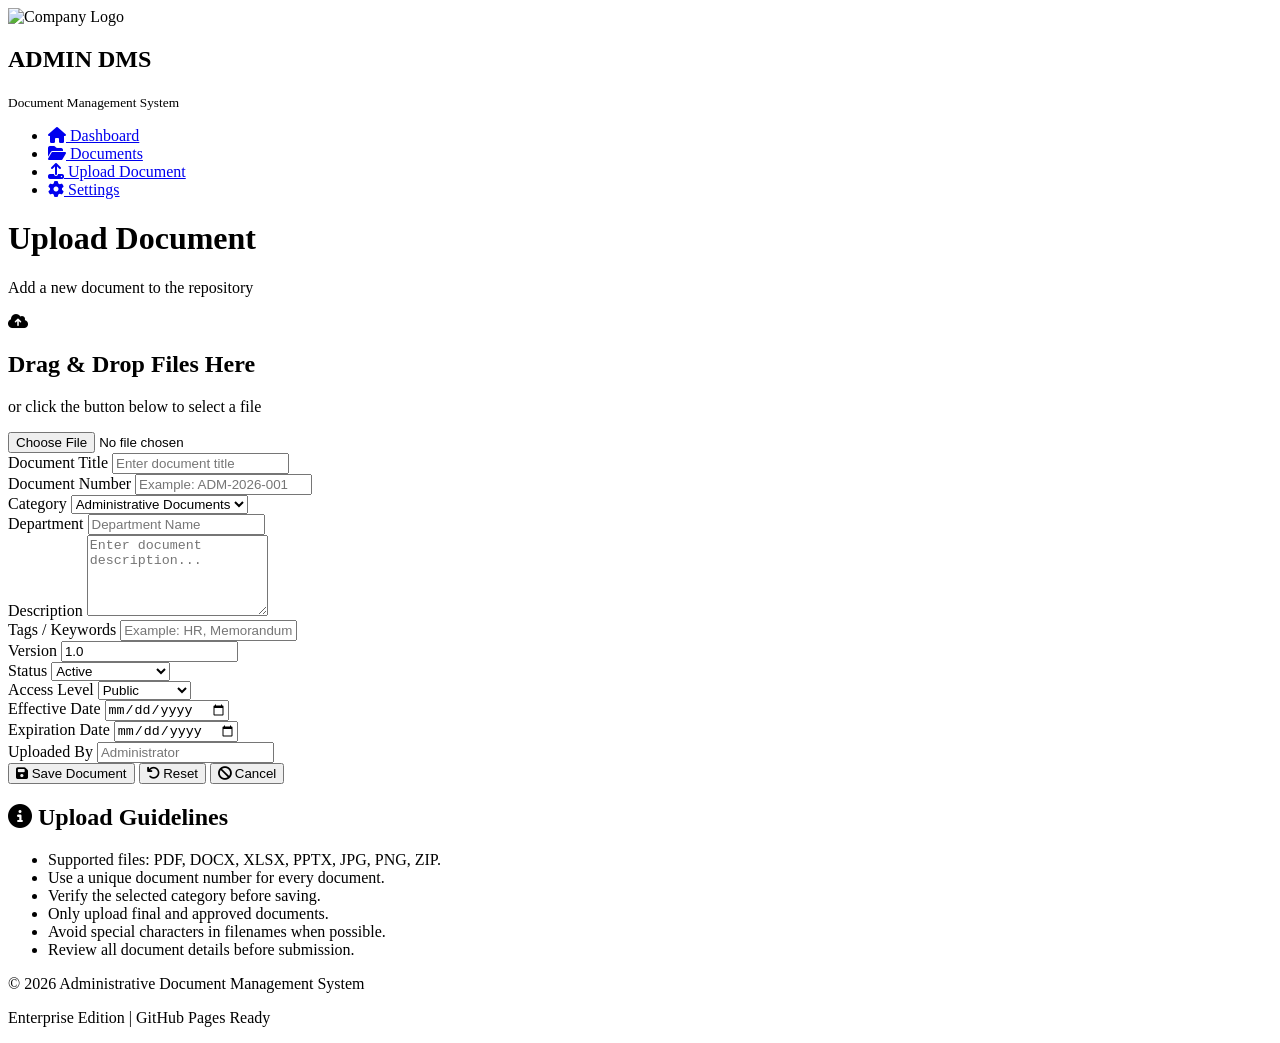
==== upload.html @ 47b6a07b "Create upload.html" ====
<!DOCTYPE html>
<html lang="en">

<head>

    <meta charset="UTF-8">

    <meta name="viewport"
          content="width=device-width, initial-scale=1.0">

    <title>Upload Document | Administrative Document Management System</title>

    <link rel="stylesheet" href="css/style.css">

    <link rel="stylesheet"
          href="https://cdnjs.cloudflare.com/ajax/libs/font-awesome/6.6.0/css/all.min.css">

</head>

<body>

<!-- ========================= -->
<!-- SIDEBAR -->
<!-- ========================= -->

<aside class="sidebar">

    <div class="logo">

        <img src="https://kommodo.ai/i/GoeSn9NxYmtgaJYIguWH"
             alt="Company Logo">

        <div>

            <h2>ADMIN DMS</h2>

            <small>Document Management System</small>

        </div>

    </div>

    <nav>

        <ul>

            <li>
                <a href="index.html">
                    <i class="fa-solid fa-house"></i>
                    Dashboard
                </a>
            </li>

            <li>
                <a href="documents.html">
                    <i class="fa-solid fa-folder-open"></i>
                    Documents
                </a>
            </li>

            <li class="active">
                <a href="upload.html">
                    <i class="fa-solid fa-upload"></i>
                    Upload Document
                </a>
            </li>

            <li>
                <a href="settings.html">
                    <i class="fa-solid fa-gear"></i>
                    Settings
                </a>
            </li>

        </ul>

    </nav>

</aside>

<!-- ========================= -->
<!-- MAIN CONTENT -->
<!-- ========================= -->

<div class="main-content">

<header class="topbar">

    <div>

        <h1>Upload Document</h1>

        <p>Add a new document to the repository</p>

    </div>

</header>

<!-- ========================= -->
<!-- UPLOAD FORM -->
<!-- ========================= -->

<section class="upload-form">

<form>

<div class="upload-box">

    <i class="fa-solid fa-cloud-arrow-up"></i>

    <h2>Drag & Drop Files Here</h2>

    <p>or click the button below to select a file</p>

    <input
        type="file"
        id="documentFile">

</div>

<div class="form-grid">

<div class="form-group">

<label>

Document Title

</label>

<input
type="text"
placeholder="Enter document title">

</div>

<div class="form-group">

<label>

Document Number

</label>

<input
type="text"
placeholder="Example: ADM-2026-001">

</div>

<div class="form-group">

<label>

Category

</label>

<select>

<option>Administrative Documents</option>
<option>Reports</option>
<option>HR & Employee Records</option>
<option>Document Control</option>
<option>Inventory & Office Assets</option>
<option>Meetings</option>
<option>Office Forms</option>
<option>Finance & Procurement</option>
<option>Digital Administration</option>

</select>

</div>

<div class="form-group">

<label>

Department

</label>

<input
type="text"
placeholder="Department Name">

</div>
<div class="form-group">

<label>

Description

</label>

<textarea
rows="5"
placeholder="Enter document description..."></textarea>

</div>

<div class="form-group">

<label>

Tags / Keywords

</label>

<input
type="text"
placeholder="Example: HR, Memorandum, 2026">

</div>

<div class="form-group">

<label>

Version

</label>

<input
type="text"
value="1.0">

</div>

<div class="form-group">

<label>

Status

</label>

<select>

<option>Active</option>
<option>Pending Review</option>
<option>Archived</option>

</select>

</div>

<div class="form-group">

<label>

Access Level

</label>

<select>

<option>Public</option>
<option>Internal</option>
<option>Confidential</option>
<option>Restricted</option>

</select>

</div>

<div class="form-group">

<label>

Effective Date

</label>

<input
type="date">

</div>

<div class="form-group">

<label>

Expiration Date

</label>

<input
type="date">

</div>

<div class="form-group">

<label>

Uploaded By

</label>

<input
type="text"
placeholder="Administrator">

</div>

</div>

<div class="upload-actions">

<button type="submit">

<i class="fa-solid fa-floppy-disk"></i>

Save Document

</button>

<button type="reset">

<i class="fa-solid fa-arrow-rotate-left"></i>

Reset

</button>

<button type="button"
onclick="window.location='documents.html'">

<i class="fa-solid fa-ban"></i>

Cancel

</button>

</div>

</form>

</section>

<!-- ========================= -->
<!-- UPLOAD GUIDELINES -->
<!-- ========================= -->

<section class="upload-guidelines">

<h2>

<i class="fa-solid fa-circle-info"></i>

Upload Guidelines

</h2>

<ul>

<li>Supported files: PDF, DOCX, XLSX, PPTX, JPG, PNG, ZIP.</li>

<li>Use a unique document number for every document.</li>

<li>Verify the selected category before saving.</li>

<li>Only upload final and approved documents.</li>

<li>Avoid special characters in filenames when possible.</li>

<li>Review all document details before submission.</li>

</ul>

</section>

<footer class="footer">

<p>

© 2026 Administrative Document Management System

</p>

<p>

Enterprise Edition | GitHub Pages Ready

</p>

</footer>

</div>

</body>

</html>
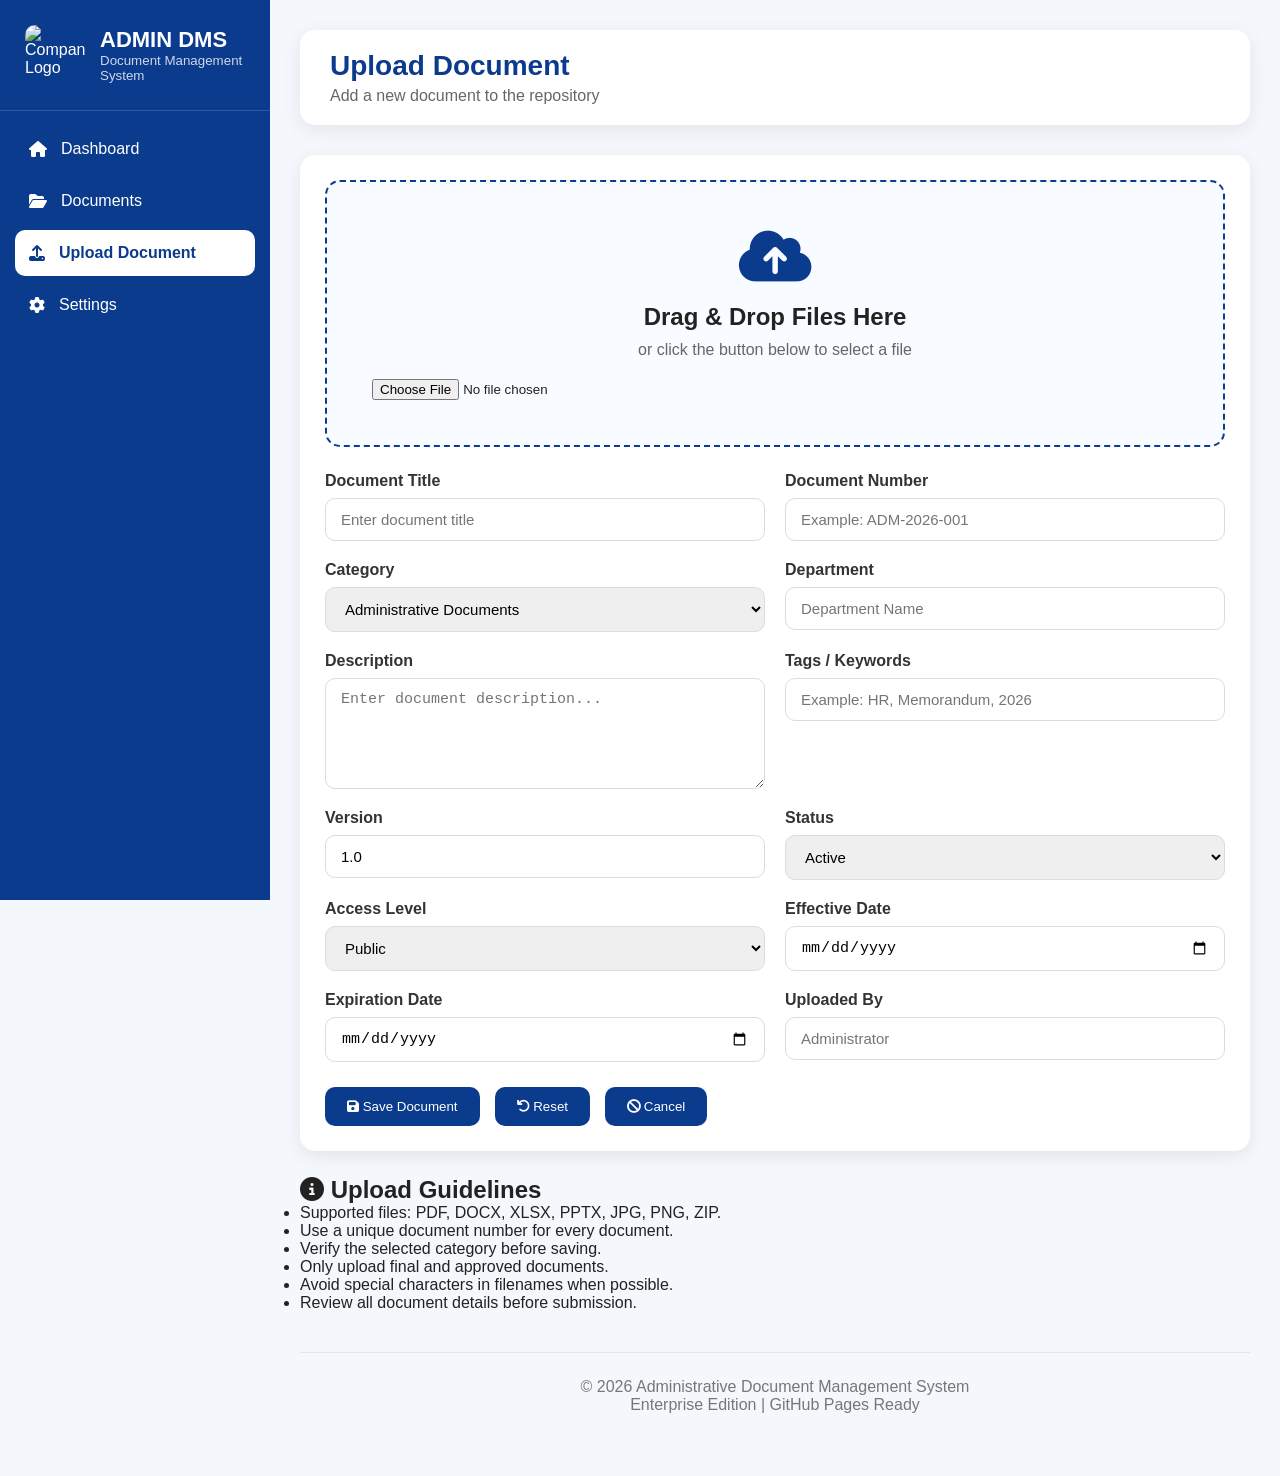
==== commit 405bbe0a: "Update upload.html" ====
--- a/upload.html
+++ b/upload.html
@@ -392,3 +392,4 @@
 </body>
 
 </html>
+<script src="js/github-api.js"></script>
--- a/css/style.css
+++ b/css/style.css
@@ -0,0 +1,1166 @@
+/* ===================================================
+   ADMINISTRATIVE DOCUMENT MANAGEMENT SYSTEM
+   Enterprise Edition
+=================================================== */
+
+*{
+    margin:0;
+    padding:0;
+    box-sizing:border-box;
+}
+
+html{
+    scroll-behavior:smooth;
+}
+
+body{
+
+    font-family:Arial, Helvetica, sans-serif;
+
+    background:#f4f7fb;
+
+    color:#222;
+
+    overflow-x:hidden;
+
+}
+
+/* ==========================
+   SIDEBAR
+========================== */
+
+.sidebar{
+
+    position:fixed;
+
+    top:0;
+
+    left:0;
+
+    width:270px;
+
+    height:100vh;
+
+    background:#0B3B8C;
+
+    color:#fff;
+
+    overflow-y:auto;
+
+}
+
+.logo{
+
+    padding:25px;
+
+    display:flex;
+
+    align-items:center;
+
+    gap:15px;
+
+    border-bottom:1px solid rgba(255,255,255,.15);
+
+}
+
+.logo img{
+
+    width:60px;
+
+    height:60px;
+
+    border-radius:10px;
+
+    object-fit:cover;
+
+}
+
+.logo h2{
+
+    font-size:22px;
+
+    font-weight:700;
+
+}
+
+.logo small{
+
+    display:block;
+
+    opacity:.8;
+
+}
+
+/* ==========================
+   MENU
+========================== */
+
+.sidebar ul{
+
+    list-style:none;
+
+    margin-top:15px;
+
+}
+
+.sidebar li{
+
+    margin:6px 15px;
+
+}
+
+.sidebar a{
+
+    display:flex;
+
+    align-items:center;
+
+    gap:14px;
+
+    color:#fff;
+
+    text-decoration:none;
+
+    padding:14px;
+
+    border-radius:10px;
+
+    transition:.3s;
+
+}
+
+.sidebar a:hover{
+
+    background:#ffffff20;
+
+}
+
+.sidebar li.active a{
+
+    background:#fff;
+
+    color:#0B3B8C;
+
+    font-weight:bold;
+
+}
+
+/* ==========================
+   MAIN CONTENT
+========================== */
+
+.main-content{
+
+    margin-left:270px;
+
+    padding:30px;
+
+}
+
+/* ==========================
+   TOPBAR
+========================== */
+
+.topbar{
+
+    display:flex;
+
+    justify-content:space-between;
+
+    align-items:center;
+
+    background:#fff;
+
+    padding:20px 30px;
+
+    border-radius:15px;
+
+    box-shadow:0 5px 20px rgba(0,0,0,.08);
+
+    margin-bottom:30px;
+
+}
+
+.topbar h1{
+
+    font-size:28px;
+
+    color:#0B3B8C;
+
+}
+
+.topbar p{
+
+    color:#666;
+
+    margin-top:5px;
+
+}
+
+.top-actions{
+
+    display:flex;
+
+    align-items:center;
+
+    gap:12px;
+
+}
+
+/* ==========================
+   SEARCH
+========================== */
+
+.top-actions input{
+
+    width:320px;
+
+    padding:12px 15px;
+
+    border:1px solid #ddd;
+
+    border-radius:10px;
+
+    outline:none;
+
+}
+
+.top-actions button{
+
+    padding:12px 18px;
+
+    border:none;
+
+    border-radius:10px;
+
+    background:#0B3B8C;
+
+    color:#fff;
+
+    cursor:pointer;
+
+    transition:.3s;
+
+}
+
+.top-actions button:hover{
+
+    background:#1d4ea5;
+
+}
+/* ===================================================
+   DASHBOARD CARDS
+=================================================== */
+
+.cards{
+
+    display:grid;
+
+    grid-template-columns:repeat(4,1fr);
+
+    gap:20px;
+
+    margin-bottom:30px;
+
+}
+
+.card{
+
+    background:#ffffff;
+
+    border-radius:15px;
+
+    padding:25px;
+
+    box-shadow:0 5px 18px rgba(0,0,0,.08);
+
+    transition:.30s;
+
+    cursor:pointer;
+
+}
+
+.card:hover{
+
+    transform:translateY(-6px);
+
+    box-shadow:0 12px 28px rgba(0,0,0,.15);
+
+}
+
+.card i{
+
+    font-size:34px;
+
+    color:#0B3B8C;
+
+    margin-bottom:15px;
+
+}
+
+.card h2{
+
+    font-size:32px;
+
+    margin-bottom:8px;
+
+}
+
+.card p{
+
+    color:#666;
+
+    font-size:15px;
+
+}
+
+/* ===================================================
+   SECTION HEADER
+=================================================== */
+
+.section-header{
+
+    display:flex;
+
+    justify-content:space-between;
+
+    align-items:center;
+
+    margin-bottom:18px;
+
+}
+
+.section-header h2{
+
+    color:#0B3B8C;
+
+    font-size:22px;
+
+}
+
+.section-header button{
+
+    background:#0B3B8C;
+
+    color:#fff;
+
+    border:none;
+
+    padding:10px 18px;
+
+    border-radius:8px;
+
+    cursor:pointer;
+
+}
+
+.section-header button:hover{
+
+    background:#1d4ea5;
+
+}
+
+/* ===================================================
+   TABLE
+=================================================== */
+
+table{
+
+    width:100%;
+
+    border-collapse:collapse;
+
+    background:#fff;
+
+    border-radius:12px;
+
+    overflow:hidden;
+
+    box-shadow:0 5px 18px rgba(0,0,0,.08);
+
+}
+
+thead{
+
+    background:#0B3B8C;
+
+    color:#fff;
+
+}
+
+th{
+
+    padding:16px;
+
+    text-align:left;
+
+    font-size:15px;
+
+}
+
+td{
+
+    padding:15px;
+
+    border-bottom:1px solid #eeeeee;
+
+}
+
+tbody tr:hover{
+
+    background:#f5f9ff;
+
+}
+
+/* ===================================================
+   STATUS BADGES
+=================================================== */
+
+.status{
+
+    display:inline-block;
+
+    padding:6px 14px;
+
+    border-radius:30px;
+
+    font-size:13px;
+
+    font-weight:600;
+
+}
+
+.status.active{
+
+    background:#dff7e4;
+
+    color:#198754;
+
+}
+
+.status.pending{
+
+    background:#fff3cd;
+
+    color:#856404;
+
+}
+
+.status.archived{
+
+    background:#ececec;
+
+    color:#555;
+
+}
+
+/* ===================================================
+   TABLE BUTTONS
+=================================================== */
+
+td button{
+
+    border:none;
+
+    background:#0B3B8C;
+
+    color:#fff;
+
+    width:38px;
+
+    height:38px;
+
+    border-radius:8px;
+
+    cursor:pointer;
+
+    margin-right:6px;
+
+    transition:.25s;
+
+}
+
+td button:hover{
+
+    background:#1d4ea5;
+
+}
+
+/* ===================================================
+   QUICK ACTIONS
+=================================================== */
+
+.action-grid{
+
+    display:grid;
+
+    grid-template-columns:repeat(3,1fr);
+
+    gap:18px;
+
+    margin-top:20px;
+
+}
+
+.action-card{
+
+    background:#ffffff;
+
+    border:none;
+
+    border-radius:15px;
+
+    padding:25px;
+
+    text-align:center;
+
+    cursor:pointer;
+
+    box-shadow:0 5px 18px rgba(0,0,0,.08);
+
+    transition:.30s;
+
+}
+
+.action-card:hover{
+
+    transform:translateY(-5px);
+
+}
+
+.action-card i{
+
+    font-size:36px;
+
+    color:#0B3B8C;
+
+    margin-bottom:15px;
+
+}
+
+.action-card span{
+
+    display:block;
+
+    font-weight:bold;
+
+}
+/* ===================================================
+   FORMS
+=================================================== */
+
+.upload-form,
+.settings-panel,
+.document-details,
+.document-description,
+.document-information,
+.version-history,
+.related-documents{
+
+    background:#ffffff;
+
+    padding:25px;
+
+    border-radius:15px;
+
+    box-shadow:0 5px 18px rgba(0,0,0,.08);
+
+    margin-bottom:25px;
+
+}
+
+.form-grid{
+
+    display:grid;
+
+    grid-template-columns:repeat(2,1fr);
+
+    gap:20px;
+
+}
+
+.form-group{
+
+    display:flex;
+
+    flex-direction:column;
+
+}
+
+.form-group label{
+
+    font-weight:600;
+
+    margin-bottom:8px;
+
+    color:#333;
+
+}
+
+.form-group input,
+.form-group select,
+.form-group textarea{
+
+    width:100%;
+
+    padding:12px 15px;
+
+    border:1px solid #dcdcdc;
+
+    border-radius:10px;
+
+    font-size:15px;
+
+    outline:none;
+
+    transition:.25s;
+
+}
+
+.form-group input:focus,
+.form-group select:focus,
+.form-group textarea:focus{
+
+    border-color:#0B3B8C;
+
+    box-shadow:0 0 0 3px rgba(11,59,140,.12);
+
+}
+
+/* ===================================================
+   UPLOAD BOX
+=================================================== */
+
+.upload-box{
+
+    border:2px dashed #0B3B8C;
+
+    border-radius:15px;
+
+    padding:45px;
+
+    text-align:center;
+
+    margin-bottom:25px;
+
+    background:#f8fbff;
+
+}
+
+.upload-box i{
+
+    font-size:58px;
+
+    color:#0B3B8C;
+
+    margin-bottom:18px;
+
+}
+
+.upload-box h2{
+
+    margin-bottom:10px;
+
+}
+
+.upload-box p{
+
+    color:#666;
+
+    margin-bottom:20px;
+
+}
+
+.upload-box input[type="file"]{
+
+    width:100%;
+
+}
+
+/* ===================================================
+   ACTION BUTTONS
+=================================================== */
+
+.upload-actions,
+.settings-actions{
+
+    display:flex;
+
+    gap:15px;
+
+    margin-top:25px;
+
+}
+
+.upload-actions button,
+.settings-actions button{
+
+    padding:12px 22px;
+
+    border:none;
+
+    border-radius:10px;
+
+    background:#0B3B8C;
+
+    color:#fff;
+
+    cursor:pointer;
+
+    transition:.25s;
+
+}
+
+.upload-actions button:hover,
+.settings-actions button:hover{
+
+    background:#1d4ea5;
+
+}
+
+/* ===================================================
+   DOCUMENT VIEWER
+=================================================== */
+
+.preview-panel{
+
+    background:#ffffff;
+
+    border-radius:15px;
+
+    padding:20px;
+
+    box-shadow:0 5px 18px rgba(0,0,0,.08);
+
+    margin-top:20px;
+
+}
+
+.preview-panel iframe{
+
+    width:100%;
+
+    height:700px;
+
+    border:none;
+
+    border-radius:10px;
+
+}
+
+.info-grid{
+
+    display:grid;
+
+    grid-template-columns:repeat(3,1fr);
+
+    gap:18px;
+
+    margin-top:20px;
+
+}
+
+.info-box{
+
+    background:#f7f9fc;
+
+    border:1px solid #e5e5e5;
+
+    border-radius:12px;
+
+    padding:18px;
+
+}
+
+.info-box h3{
+
+    color:#0B3B8C;
+
+    margin-bottom:8px;
+
+    font-size:15px;
+
+}
+
+.info-box p{
+
+    color:#444;
+
+}
+
+/* ===================================================
+   PAGINATION
+=================================================== */
+
+.pagination{
+
+    display:flex;
+
+    justify-content:center;
+
+    gap:10px;
+
+    margin:30px 0;
+
+}
+
+.pagination button{
+
+    width:42px;
+
+    height:42px;
+
+    border:none;
+
+    border-radius:8px;
+
+    background:#ffffff;
+
+    box-shadow:0 3px 10px rgba(0,0,0,.08);
+
+    cursor:pointer;
+
+    transition:.25s;
+
+}
+
+.pagination button.active,
+.pagination button:hover{
+
+    background:#0B3B8C;
+
+    color:#ffffff;
+
+}
+
+/* ===================================================
+   FOOTER
+=================================================== */
+
+.footer{
+
+    margin-top:40px;
+
+    text-align:center;
+
+    color:#777;
+
+    padding:25px 10px;
+
+    border-top:1px solid #e5e5e5;
+
+}
+/* ===================================================
+   SUMMARY CARDS
+=================================================== */
+
+.summary-grid{
+
+    display:grid;
+
+    grid-template-columns:repeat(auto-fit,minmax(220px,1fr));
+
+    gap:20px;
+
+    margin-top:20px;
+
+}
+
+.summary-card{
+
+    background:#ffffff;
+
+    border-radius:15px;
+
+    padding:20px;
+
+    border-left:5px solid #0B3B8C;
+
+    box-shadow:0 5px 15px rgba(0,0,0,.08);
+
+    transition:.30s;
+
+}
+
+.summary-card:hover{
+
+    transform:translateY(-5px);
+
+}
+
+.summary-card h3{
+
+    color:#0B3B8C;
+
+    margin-bottom:10px;
+
+}
+
+.summary-card h1{
+
+    font-size:34px;
+
+}
+
+/* ===================================================
+   RECENT ACTIVITY
+=================================================== */
+
+.recent-activity{
+
+    background:#ffffff;
+
+    border-radius:15px;
+
+    padding:25px;
+
+    margin-top:25px;
+
+    box-shadow:0 5px 15px rgba(0,0,0,.08);
+
+}
+
+.recent-activity ul{
+
+    list-style:none;
+
+}
+
+.recent-activity li{
+
+    padding:12px 0;
+
+    border-bottom:1px solid #eeeeee;
+
+}
+
+.recent-activity li:last-child{
+
+    border-bottom:none;
+
+}
+
+/* ===================================================
+   TABLE RESPONSIVE
+=================================================== */
+
+.table-responsive{
+
+    width:100%;
+
+    overflow-x:auto;
+
+}
+
+/* ===================================================
+   ANIMATIONS
+=================================================== */
+
+@keyframes fadeIn{
+
+    from{
+
+        opacity:0;
+
+        transform:translateY(15px);
+
+    }
+
+    to{
+
+        opacity:1;
+
+        transform:translateY(0);
+
+    }
+
+}
+
+.card,
+.summary-card,
+.upload-form,
+.settings-panel,
+.preview-panel,
+.recent-activity{
+
+    animation:fadeIn .4s ease;
+
+}
+
+/* ===================================================
+   SCROLLBAR
+=================================================== */
+
+::-webkit-scrollbar{
+
+    width:10px;
+
+}
+
+::-webkit-scrollbar-track{
+
+    background:#f1f1f1;
+
+}
+
+::-webkit-scrollbar-thumb{
+
+    background:#0B3B8C;
+
+    border-radius:20px;
+
+}
+
+::-webkit-scrollbar-thumb:hover{
+
+    background:#1d4ea5;
+
+}
+
+/* ===================================================
+   DARK MODE
+=================================================== */
+
+body.dark{
+
+    background:#151a22;
+
+    color:#ffffff;
+
+}
+
+body.dark .topbar,
+body.dark .card,
+body.dark .summary-card,
+body.dark .upload-form,
+body.dark .settings-panel,
+body.dark .preview-panel,
+body.dark table,
+body.dark .recent-activity{
+
+    background:#202733;
+
+    color:#ffffff;
+
+}
+
+body.dark td,
+body.dark th{
+
+    border-color:#2d3645;
+
+}
+
+body.dark input,
+body.dark select,
+body.dark textarea{
+
+    background:#2b3442;
+
+    color:#ffffff;
+
+    border:1px solid #3d4654;
+
+}
+
+body.dark .footer{
+
+    border-color:#2d3645;
+
+    color:#cfcfcf;
+
+}
+
+/* ===================================================
+   RESPONSIVE
+=================================================== */
+
+@media(max-width:1200px){
+
+.cards{
+
+grid-template-columns:repeat(2,1fr);
+
+}
+
+.form-grid{
+
+grid-template-columns:1fr;
+
+}
+
+.info-grid{
+
+grid-template-columns:repeat(2,1fr);
+
+}
+
+}
+
+@media(max-width:768px){
+
+.sidebar{
+
+width:90px;
+
+}
+
+.sidebar span,
+.logo small,
+.logo h2{
+
+display:none;
+
+}
+
+.main-content{
+
+margin-left:90px;
+
+padding:20px;
+
+}
+
+.cards{
+
+grid-template-columns:1fr;
+
+}
+
+.action-grid{
+
+grid-template-columns:1fr;
+
+}
+
+.info-grid{
+
+grid-template-columns:1fr;
+
+}
+
+.topbar{
+
+flex-direction:column;
+
+align-items:flex-start;
+
+gap:15px;
+
+}
+
+.top-actions{
+
+width:100%;
+
+flex-wrap:wrap;
+
+}
+
+.top-actions input{
+
+width:100%;
+
+}
+
+}
